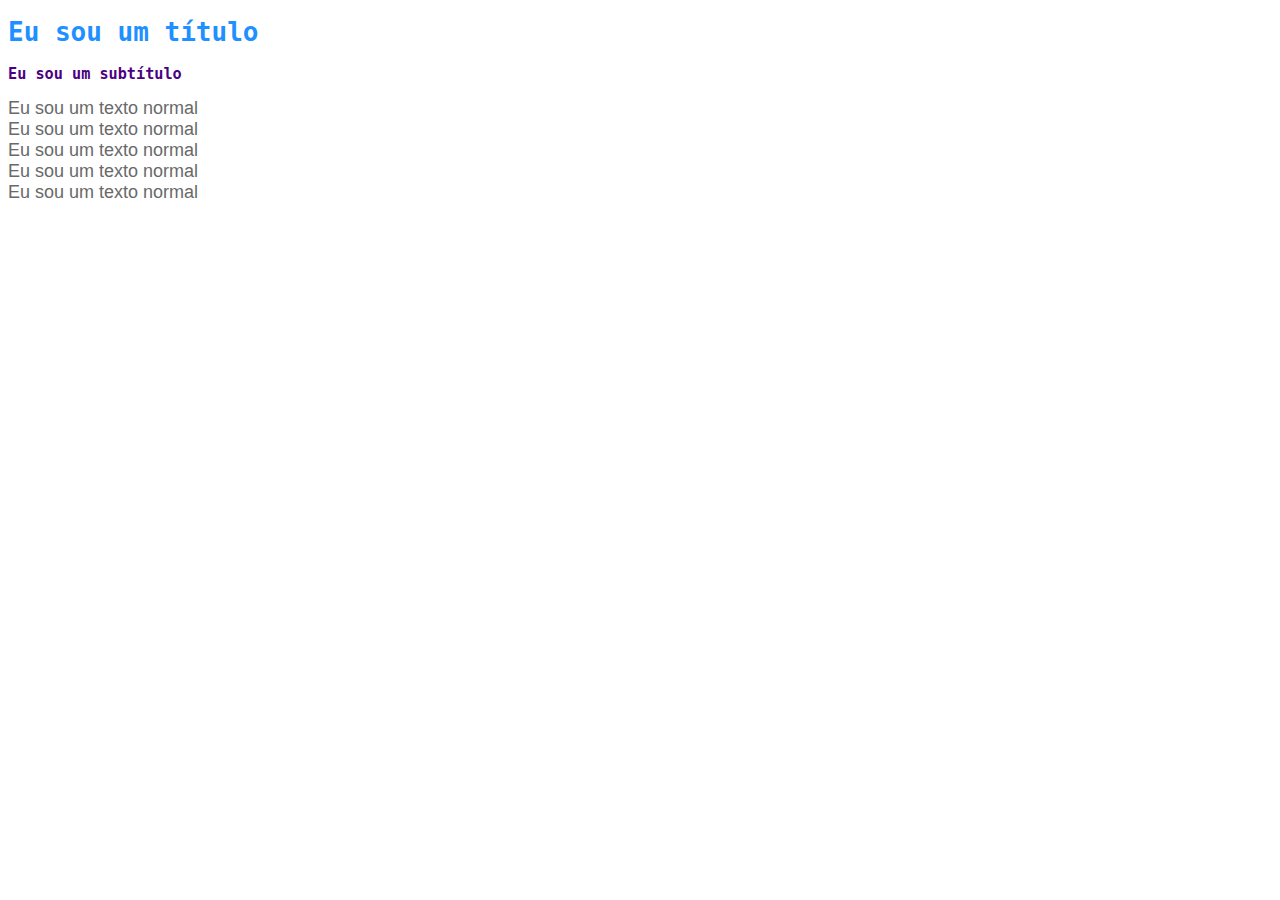
==== index.html @ 2087b8c2 "Utilizando CSS interno" ====
<!DOCTYPE html>
<html lang="pt">
<head>
    <meta charset="UTF-8">
    <meta http-equiv="X-UA-Compatible" content="IE=edge">
    <meta name="viewport" content="width=device-width, initial-scale=1.0">
    <title>Projeto IOT Revolucionário</title>
    <style>
        h1 {
            color: dodgerblue; font-family: monospace;
        }

        h3 {
            color: indigo; font-family: monospace;
        }

        span {
            color: dimgray; font-family: Arial; font-size: 18px;       
        }
    </style>
</head>
<body>
    <h1 >Eu sou um título</h1>
    <h3 >Eu sou um subtítulo</h3>
    <span>Eu sou um texto normal</span><br>
    <span>Eu sou um texto normal</span><br>
    <span>Eu sou um texto normal</span><br>
    <span>Eu sou um texto normal</span><br>
    <span>Eu sou um texto normal</span><br>
    
</body>
</html>
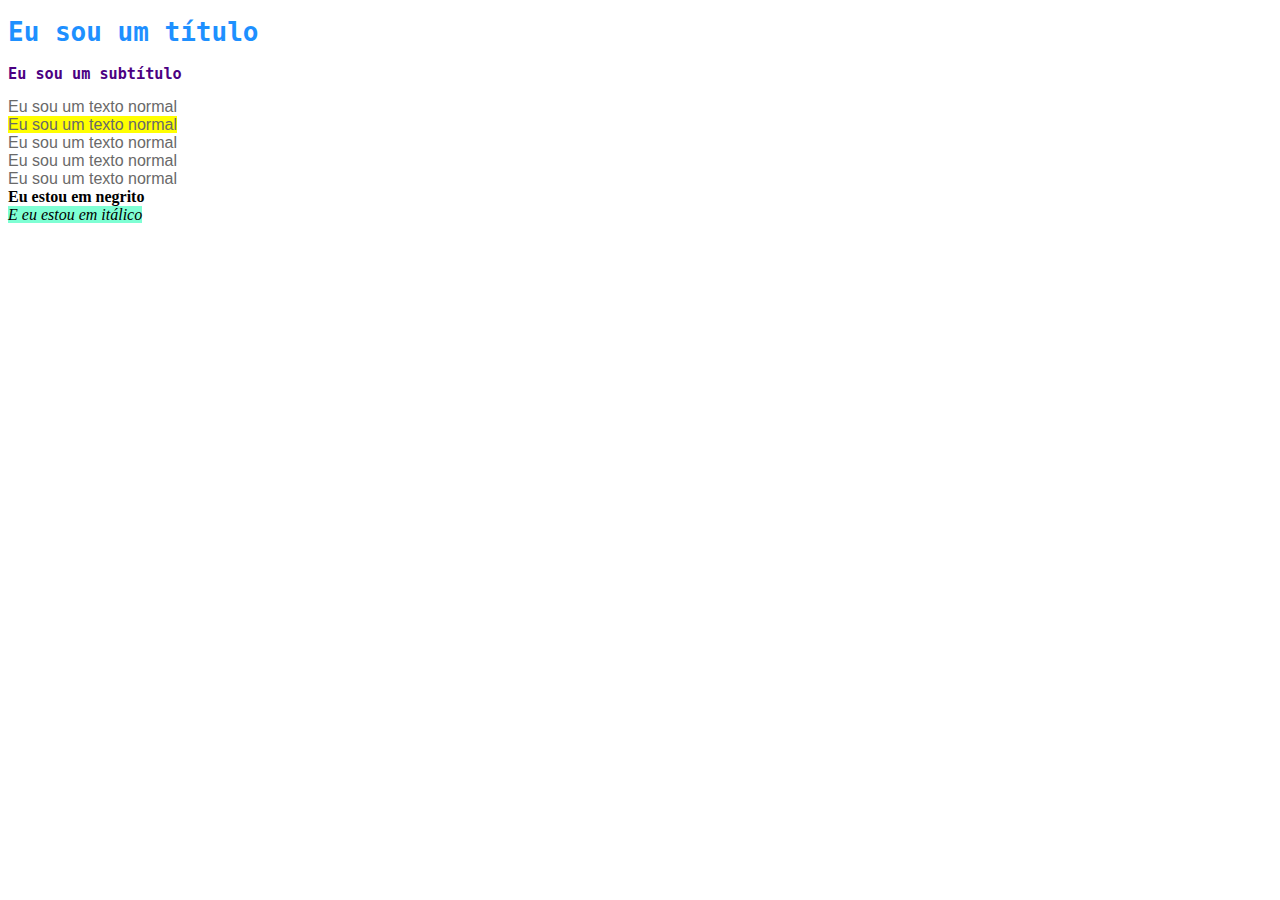
==== commit 85f6ad85: "Adição de css externo" ====
--- a/index.html
+++ b/index.html
@@ -5,28 +5,18 @@
     <meta http-equiv="X-UA-Compatible" content="IE=edge">
     <meta name="viewport" content="width=device-width, initial-scale=1.0">
     <title>Projeto IOT Revolucionário</title>
-    <style>
-        h1 {
-            color: dodgerblue; font-family: monospace;
-        }
-
-        h3 {
-            color: indigo; font-family: monospace;
-        }
-
-        span {
-            color: dimgray; font-family: Arial; font-size: 18px;       
-        }
-    </style>
+    <link rel="stylesheet" href="style.css">
 </head>
 <body>
     <h1 >Eu sou um título</h1>
     <h3 >Eu sou um subtítulo</h3>
     <span>Eu sou um texto normal</span><br>
+    <span class="destaque">Eu sou um texto normal</span><br>
     <span>Eu sou um texto normal</span><br>
     <span>Eu sou um texto normal</span><br>
     <span>Eu sou um texto normal</span><br>
-    <span>Eu sou um texto normal</span><br>
+    <b>Eu estou em negrito</b><br>
+    <i class="destaque" id="destaqueEspecial">E eu estou em itálico</i><br>
     
 </body>
 </html>--- a/style.css
+++ b/style.css
@@ -0,0 +1,23 @@
+h1 {
+    color: dodgerblue;
+    font-family: monospace;
+}
+
+h3 {
+    color: indigo;
+    font-family: monospace;
+}
+
+span {
+    color: dimgray;
+    font-family: Arial;
+    font-size: 16px;       
+}
+
+.destaque {
+    background-color: yellow;
+}
+
+#destaqueEspecial{
+    background-color: aquamarine;
+}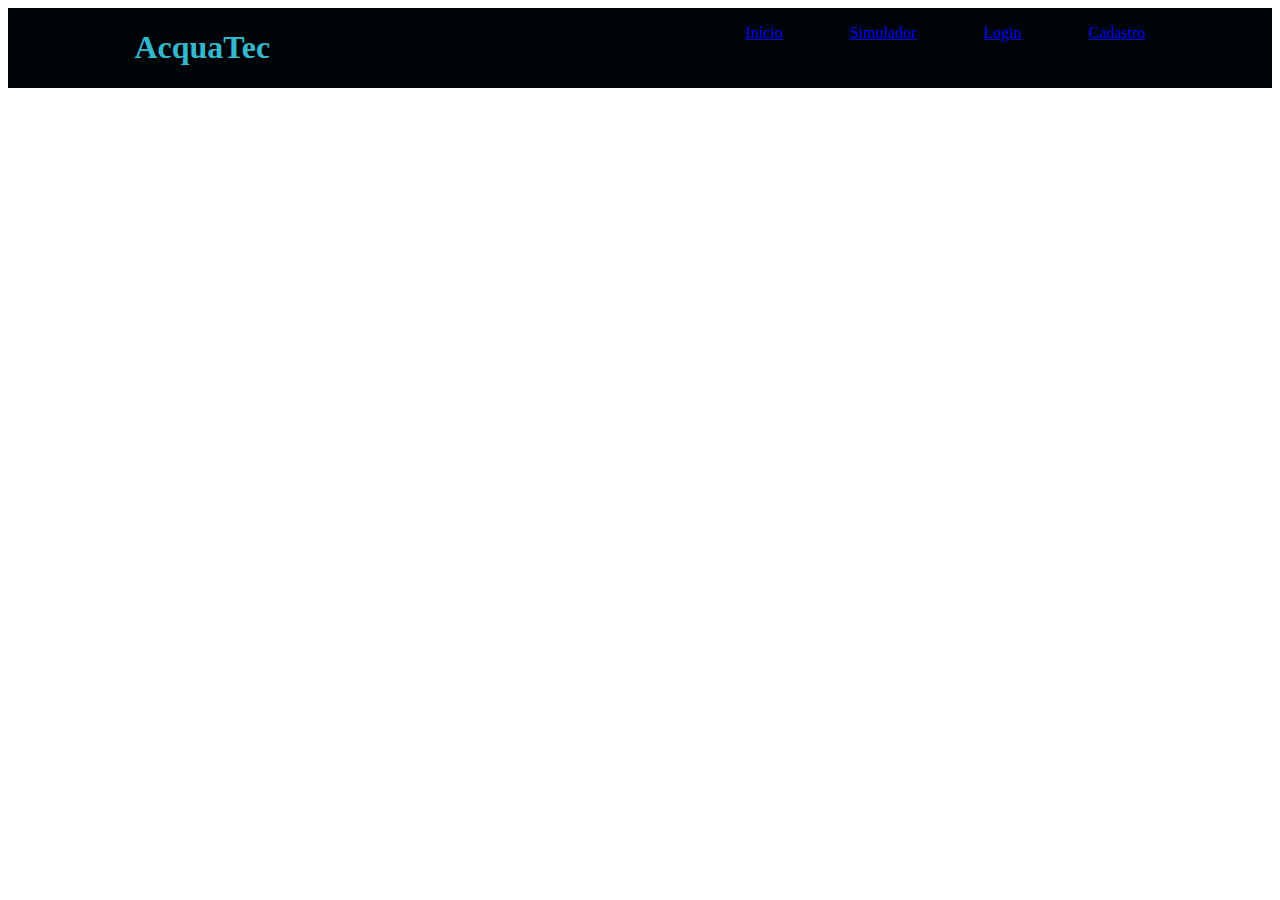
==== commit 5cadde42: "Atualização sobre o projeto; início do header do site constitucional" ====
--- a/index.html
+++ b/index.html
@@ -4,19 +4,22 @@
     <meta charset="UTF-8">
     <meta http-equiv="X-UA-Compatible" content="IE=edge">
     <meta name="viewport" content="width=device-width, initial-scale=1.0">
-    <title>Projeto IOT Revolucionário</title>
+    <title>AcquaTec</title>
     <link rel="stylesheet" href="style.css">
 </head>
 <body>
-    <h1 >Eu sou um título</h1>
-    <h3 >Eu sou um subtítulo</h3>
-    <span>Eu sou um texto normal</span><br>
-    <span class="destaque">Eu sou um texto normal</span><br>
-    <span>Eu sou um texto normal</span><br>
-    <span>Eu sou um texto normal</span><br>
-    <span>Eu sou um texto normal</span><br>
-    <b>Eu estou em negrito</b><br>
-    <i class="destaque" id="destaqueEspecial">E eu estou em itálico</i><br>
-    
+    <div class="header">
+        <div class="container">
+            <h1>
+                AcquaTec
+            </h1>
+            <ul class="navbar">
+                <li><a href="#">Início</a></li>
+                <li><a href="#">Simulador</a></li>
+                <li><a href="#">Login</a></li>
+                <li><a href="#">Cadastro</a></li>
+            </ul>
+        </div>
+    </div>
 </body>
 </html>--- a/style.css
+++ b/style.css
@@ -1,23 +1,20 @@
-h1 {
-    color: dodgerblue;
-    font-family: monospace;
+.header{
+    background-color: #000407;
+    color: #32B9CD;
 }
 
-h3 {
-    color: indigo;
-    font-family: monospace;
+.container{
+    width: 80%;
+    margin-left: 10%;
 }
-
-span {
-    color: dimgray;
-    font-family: Arial;
-    font-size: 16px;       
+.header .container {
+    display: flex;
+    flex-direction: row;
+    justify-content: space-between;
 }
-
-.destaque {
-    background-color: yellow;
-}
-
-#destaqueEspecial{
-    background-color: aquamarine;
+.navbar{
+    display: flex;
+    list-style: none;
+    width: 400px;
+    justify-content: space-between;
 }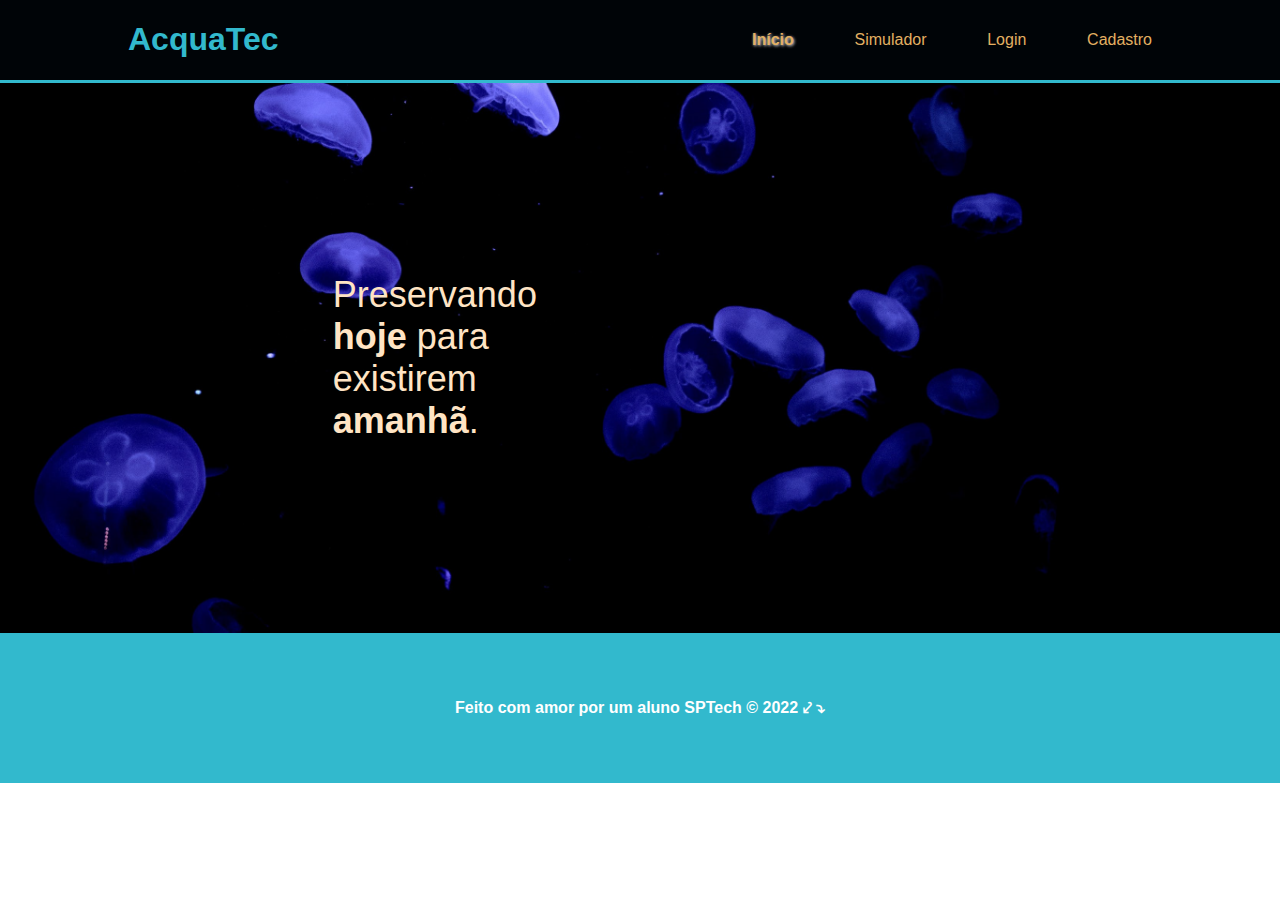
==== commit fdf76d35: "Adicionado tela de login e maior estilização completa do site" ====
--- a/index.html
+++ b/index.html
@@ -14,12 +14,22 @@
                 AcquaTec
             </h1>
             <ul class="navbar">
-                <li><a href="#">Início</a></li>
+                <li class="pagAtual"><a href="index.html">Início</a></li>
                 <li><a href="#">Simulador</a></li>
-                <li><a href="#">Login</a></li>
+                <li><a href="login.html">Login</a></li>
                 <li><a href="#">Cadastro</a></li>
             </ul>
         </div>
     </div>
+    <div class="banner">
+        <div class="container">
+            <p>Preservando <b>hoje</b> para existirem <b>amanhã</b>.</p>
+        </div>
+    </div>
+    <div class="footer">
+        <div class="container">
+            <h4>Feito com amor por um aluno SPTech &copy; 2022 &hkswarow; &cudarrr; </h4>
+        </div>
+    </div>
 </body>
 </html>--- a/style.css
+++ b/style.css
@@ -1,11 +1,18 @@
+body{
+    margin: 0;
+    padding: 0;
+    font-family: 'Barlow', sans-serif;
+}
+
 .header{
     background-color: #000407;
     color: #32B9CD;
+    border-bottom: 3px solid #32B9CD;
 }
 
 .container{
     width: 80%;
-    margin-left: 10%;
+    margin: 0 auto;
 }
 .header .container {
     display: flex;
@@ -17,4 +24,85 @@
     list-style: none;
     width: 400px;
     justify-content: space-between;
+    align-items: center;
+}
+.pagAtual{
+    font-weight: bolder;
+    text-shadow: #E5E5E5 1px 1px 3px;
+}
+
+.navbar a{
+    color: #E3B062;
+    text-decoration: none;
+}
+.banner{
+    background-image: url('bg-jelly-fish-para_outras_pags.png');
+    background-size: cover;
+    color: bisque;
+}
+
+.banner .container {
+    height: 550px;
+    display: flex;
+    align-items: center;
+}
+.banner .container.login{
+    justify-content: center;
+}
+.banner p{
+    font-size: 36px;
+    width: 280px;
+    margin-left: 20%;
+}
+.card{
+    background-color: #E5E5E5;
+    color: #E6005A;
+    height: 450px;
+    width: 400px;
+    display: flex;
+    flex-direction: column;
+    align-items: center;
+    justify-content: center;
+}
+.card h2{
+    margin: 0px;
+}
+form{
+    display: flex;
+    flex-direction: column;
+    margin-top: 24px;
+    width: 250px;
+    }
+form label{
+    margin-top: 8px;
+}
+form input{
+    margin-top: 8px;
+    border: 0;
+    outline: 3px solid #32B9CD;
+    padding: 8px;
+    border-radius: 10px;
+}
+form button{
+    margin-top: 16px;
+    background-color: #E6005A;
+    color: #E5E5E5;
+    padding: 10px 15px;
+    width: 120px;
+    align-self: center;
+    border-radius: 5px;
+    font-size: 18px;
+    border: 0;
+    outline: 3px solid pink;
+    cursor:pointer;
+}
+.footer{
+    background-color: #32B9CD;
+    color: white;
+}
+.footer .container{
+    display: flex;
+    height: 150px;
+    align-items: center;
+    justify-content: center;
 }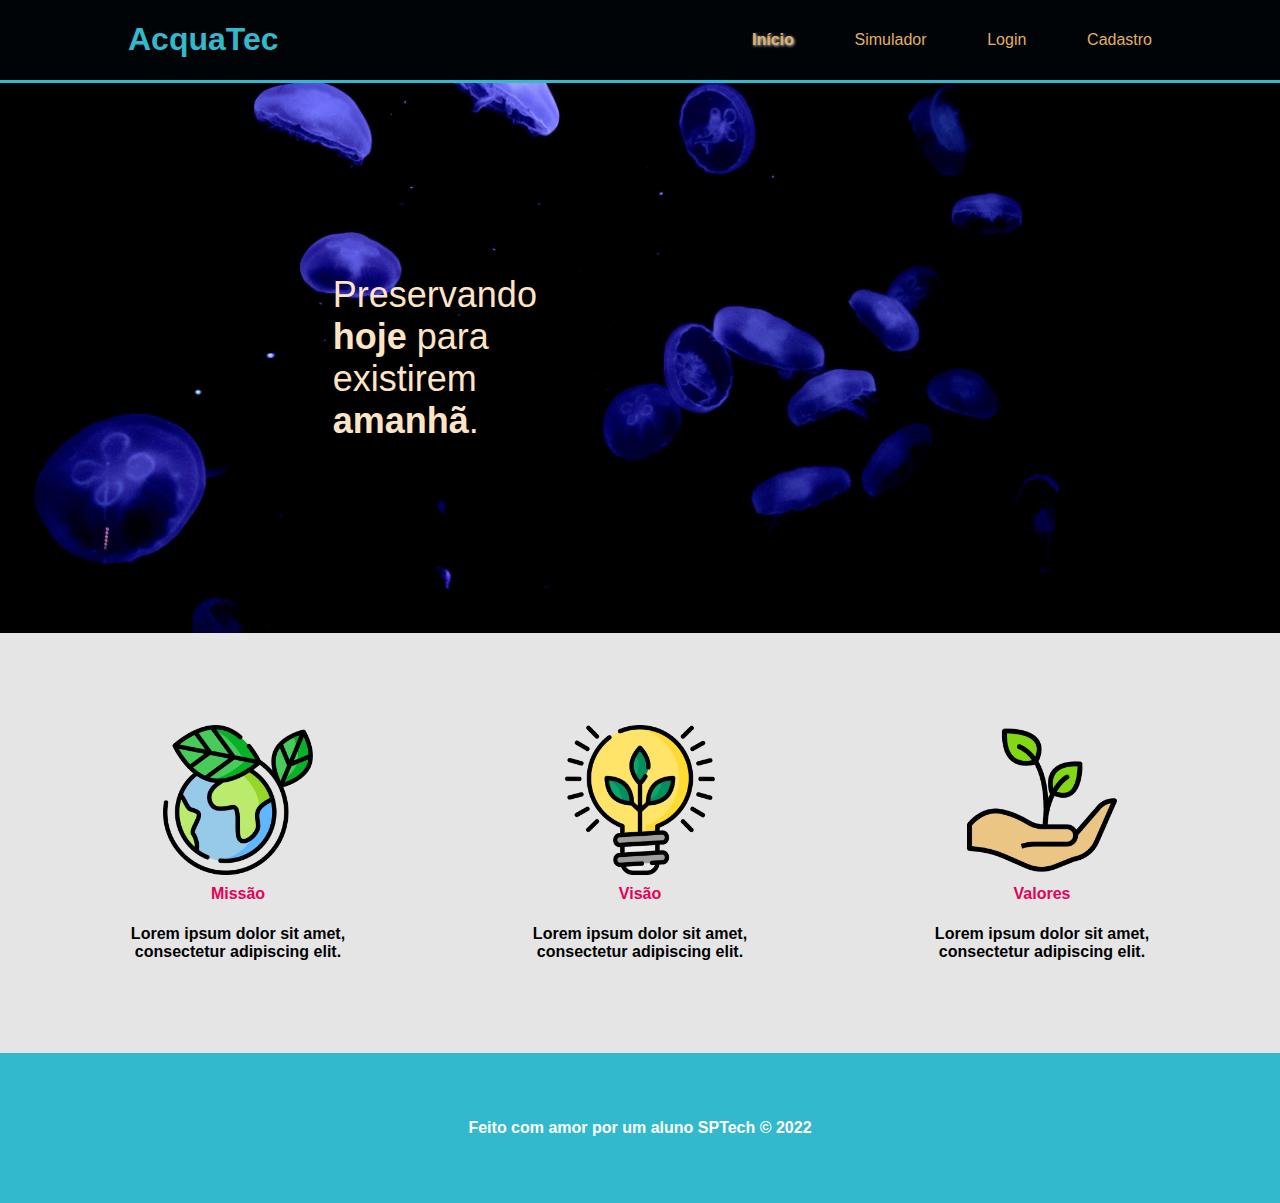
==== commit 7f5ad11f: "Adicionado as 3 imagens de missão, visão e valores e texto placeholder" ====
--- a/index.html
+++ b/index.html
@@ -26,9 +26,16 @@
             <p>Preservando <b>hoje</b> para existirem <b>amanhã</b>.</p>
         </div>
     </div>
+    <div class="container centerpage">
+        <div class="imagens">
+            <div class="img"><img src="planet-earth_color.png" alt="missão" style="height: 150px"> <span class="subtitulo">Missão</span><span class="texto">Lorem ipsum dolor sit amet, consectetur adipiscing elit.</span></div>
+            <div class="img"><img src="lightbulb_color.png" alt="visão" style="height: 150px;"> <span class="subtitulo">Visão</span><span class="texto">Lorem ipsum dolor sit amet, consectetur adipiscing elit.</span></div>
+            <div class="img"><img src="growth_color.png" alt="valores" style="height: 150px;"><span class="subtitulo">Valores</span><span class="texto">Lorem ipsum dolor sit amet, consectetur adipiscing elit.</span></div>
+        </div>
+    </div>
     <div class="footer">
         <div class="container">
-            <h4>Feito com amor por um aluno SPTech &copy; 2022 &hkswarow; &cudarrr; </h4>
+            <h4>Feito com amor por um aluno SPTech &copy; 2022</h4>
         </div>
     </div>
 </body>
--- a/style.css
+++ b/style.css
@@ -2,6 +2,7 @@
     margin: 0;
     padding: 0;
     font-family: 'Barlow', sans-serif;
+    background-color: #E5E5E5;
 }
 
 .header{
@@ -53,6 +54,32 @@
     font-size: 36px;
     width: 280px;
     margin-left: 20%;
+}
+.imagens{
+    display: flex;
+    height: 420px;
+    flex-direction: row;
+    justify-content:space-between;
+    align-items: center;
+}
+.img{
+    display: flex;
+    flex-direction: column;
+    align-items: center;
+    text-align: center;
+    font-size: 22;
+    font-weight: 700;
+}
+.subtitulo{
+    color: #E6005A;
+    margin-top: 10px;
+}
+.texto{
+    margin-top: 22px;
+    width: 220px;
+}
+.missao{
+    background-image: url('planet-earth_color.png');
 }
 .card{
     background-color: #E5E5E5;
